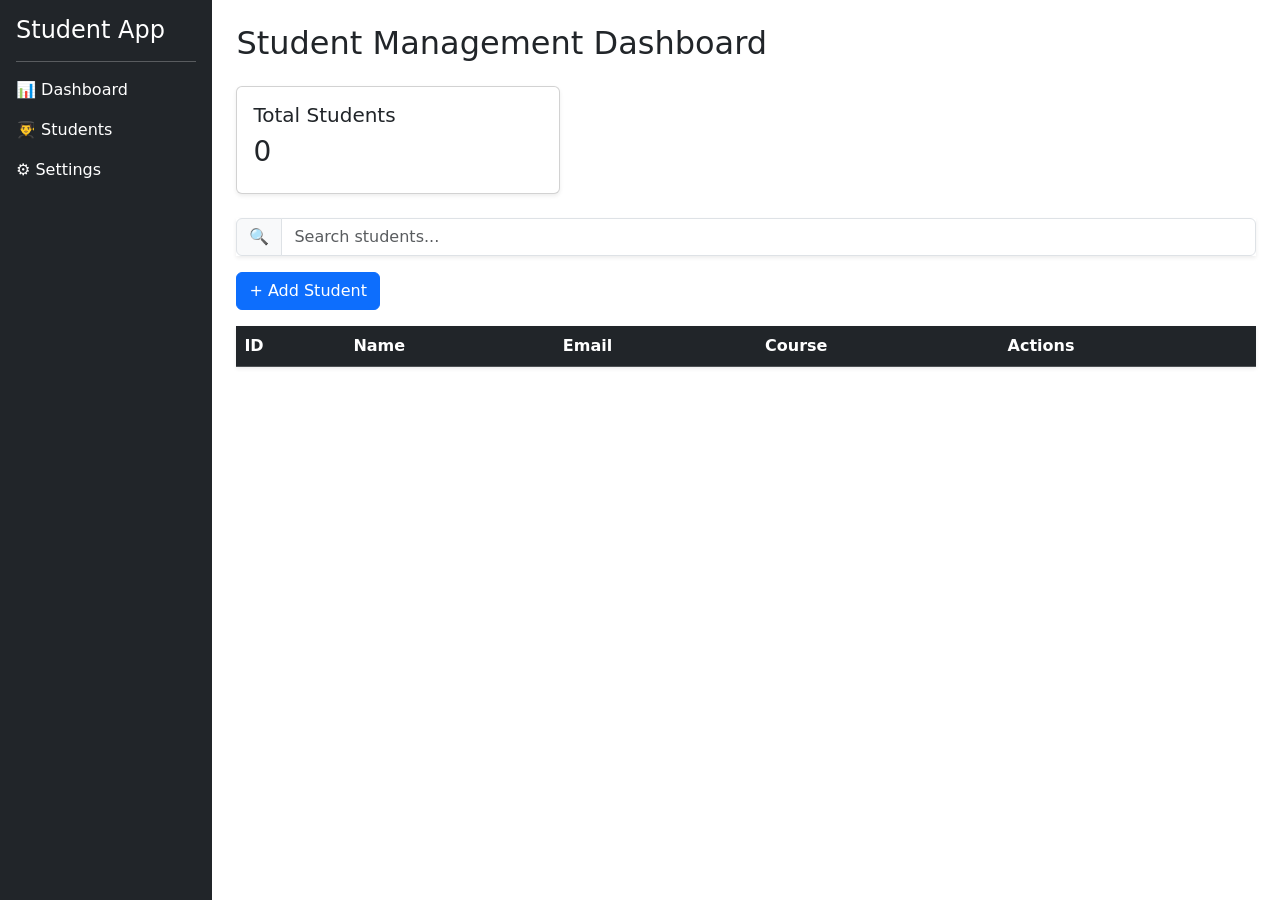
==== frontend/index.html @ 21a98815 "Student Management System with REST API + Frontend" ====
<!DOCTYPE html>
<html>
<head>
    <title>Student App</title>

    <link href="https://cdn.jsdelivr.net/npm/bootstrap@5.3.3/dist/css/bootstrap.min.css" rel="stylesheet">
</head>

<body>

<div class="d-flex">

    <!-- SIDEBAR -->
    <div class="bg-dark text-white p-3" style="width: 250px; min-height: 100vh;">

        <h4>Student App</h4>
        <hr>

        <p>📊 Dashboard</p>
        <p>👨‍🎓 Students</p>
        <p>⚙️ Settings</p>

    </div>

    <!-- MAIN CONTENT -->
    <div class="container-fluid p-4">

        <h2 class="mb-4">Student Management Dashboard</h2>

        <!-- STATS CARDS -->
        <div class="row mb-4">

            <div class="col-md-4">
                <div class="card shadow-sm p-3">
                    <h5>Total Students</h5>
                    <h3 id="totalStudents">0</h3>
                </div>
            </div>

        </div>

        <!-- SEARCH -->
        <div class="input-group mb-3 shadow-sm">
            <span class="input-group-text">🔍</span>
            <input type="text" id="search" class="form-control"
                placeholder="Search students..."
                onkeyup="loadStudents()">
        </div>

        <!-- ADD BUTTON -->
        <button class="btn btn-primary mb-3" onclick="openModal()">
            + Add Student
        </button>

        <!-- TABLE -->
        <table class="table table-hover shadow-sm">

            <thead class="table-dark">
                <tr>
                    <th>ID</th>
                    <th>Name</th>
                    <th>Email</th>
                    <th>Course</th>
                    <th>Actions</th>
                </tr>
            </thead>

            <tbody id="studentTable"></tbody>

        </table>

    </div>
</div>

<!-- MODAL -->
<div id="studentModal"
    style="display:none; position:fixed; top:0; left:0; width:100%; height:100%;
    background:rgba(0,0,0,0.5);">

    <div class="bg-white p-4"
        style="width:400px; margin:100px auto; border-radius:10px;">

        <h4 id="modalTitle">Add Student</h4>

        <input id="name" class="form-control mb-2" placeholder="Name">
        <input id="email" class="form-control mb-2" placeholder="Email">
        <input id="course" class="form-control mb-2" placeholder="Course">

        <button class="btn btn-success" onclick="saveStudent()">
            Save
        </button>

        <button class="btn btn-secondary" onclick="closeModal()">
            Cancel
        </button>

    </div>

</div>

</body>

<script src="../assets/app.js"></script>

</html>
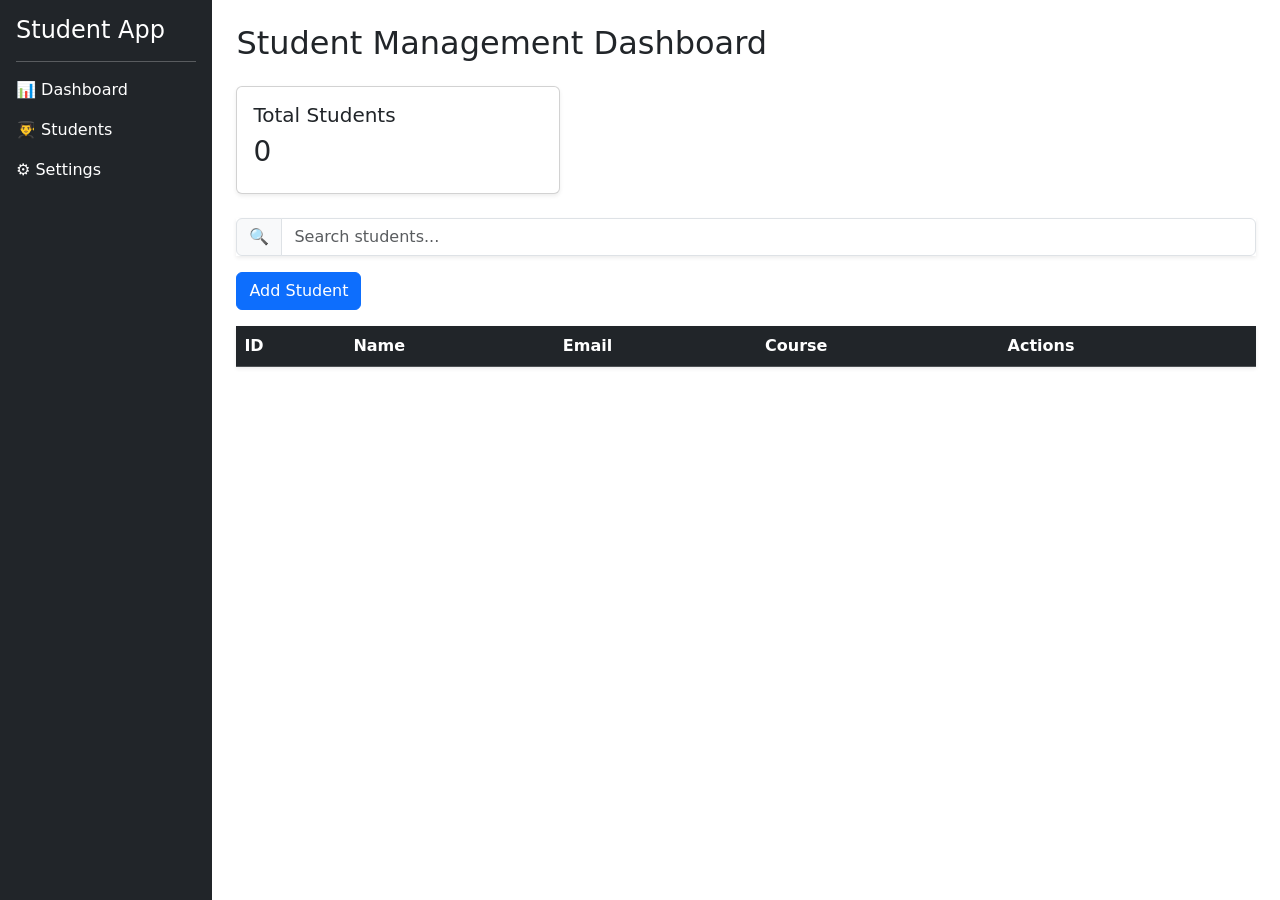
==== commit 4bb84518: "Updated project with latest changes" ====
--- a/frontend/index.html
+++ b/frontend/index.html
@@ -49,7 +49,7 @@
 
         <!-- ADD BUTTON -->
         <button class="btn btn-primary mb-3" onclick="openModal()">
-            + Add Student
+             Add Student
         </button>
 
         <!-- TABLE -->
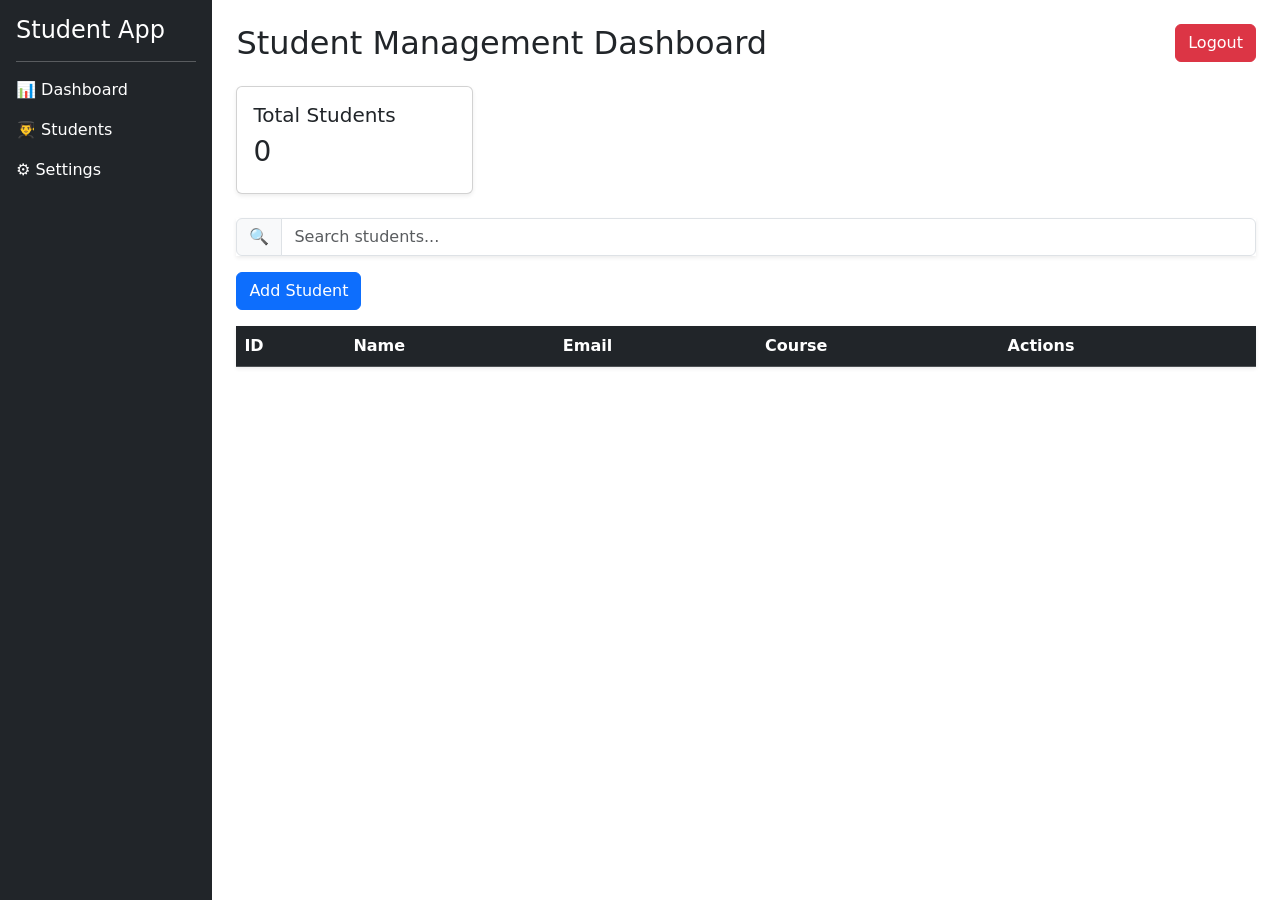
==== commit a7baf371: "login-system" ====
--- a/frontend/index.html
+++ b/frontend/index.html
@@ -8,6 +8,27 @@
 
 <body>
 
+<!-- Login-Check -->
+<script>
+function checkLogin() {
+
+    fetch("../login/login-api/check-login.php")
+    .then(res => res.json())
+    .then(data => {
+
+        if (data.status !== "success") {
+
+            window.location.href = "login.html";
+        }
+    });
+}
+
+// run only on dashboard
+checkLogin();
+</script>
+
+
+<!-- Students Data -->
 <div class="d-flex">
 
     <!-- SIDEBAR -->
@@ -25,19 +46,28 @@
     <!-- MAIN CONTENT -->
     <div class="container-fluid p-4">
 
-        <h2 class="mb-4">Student Management Dashboard</h2>
+        <div class="d-flex justify-content-between align-items-center mb-4">
+
+            <h2 class="mb-0">Student Management Dashboard</h2>
+
+            <button class="btn btn-danger" onclick="logout()">
+                Logout
+            </button>
+
+        </div>
+
 
         <!-- STATS CARDS -->
         <div class="row mb-4">
 
-            <div class="col-md-4">
+            <div class="col-md-3">
                 <div class="card shadow-sm p-3">
                     <h5>Total Students</h5>
                     <h3 id="totalStudents">0</h3>
                 </div>
             </div>
+        </div>
 
-        </div>
 
         <!-- SEARCH -->
         <div class="input-group mb-3 shadow-sm">
@@ -100,6 +130,7 @@
 
 </body>
 
+
 <script src="../assets/app.js"></script>
 
 </html>
